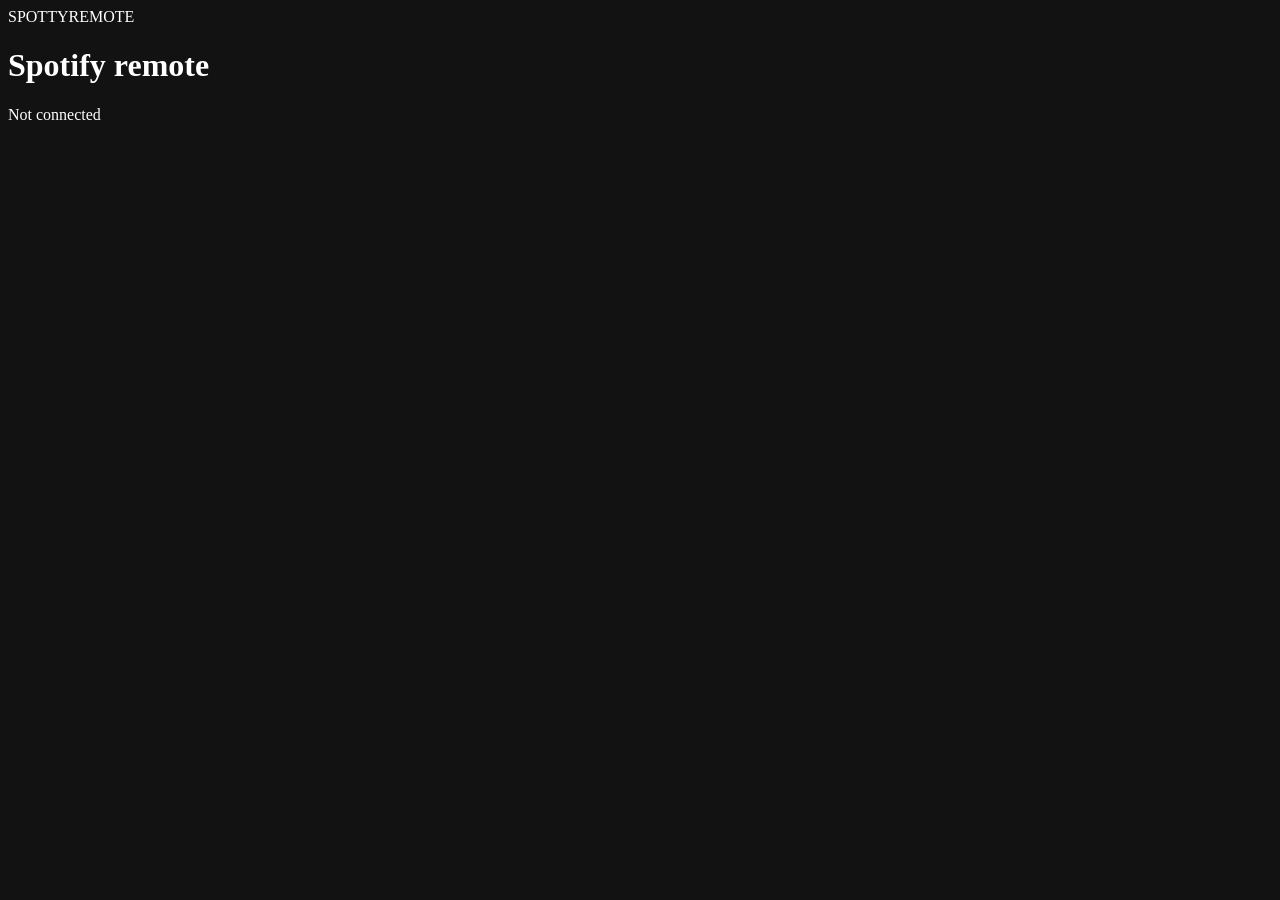
==== index.html @ 8bb914ab "Add web remote shell" ====
<!doctype html>
<html lang="en">
<head>
  <meta charset="utf-8">
  <meta name="viewport" content="width=device-width, initial-scale=1">
  <meta name="color-scheme" content="dark">
  <title>SpottyRemote</title>
  <link rel="stylesheet" href="web/styles.css">
</head>
<body>
  <main class="remote">
    <header class="topbar">
      <div>
        <div class="eyebrow">SPOTTYREMOTE</div>
        <h1>Spotify remote</h1>
      </div>
      <div id="connection-status" class="status">Not connected</div>
    </header>

    <section id="setup" class="panel setup" hidden>
      <h2>Connect Spotify</h2>
      <p>Create a Spotify developer app, add the redirect URI below to its allowlist, then paste the app's Client ID here. The Client ID is not a secret and is stored only in this browser.</p>
      <label>
        Spotify Client ID
        <input id="client-id" type="text" autocomplete="off" spellcheck="false" placeholder="Client ID">
      </label>
      <div class="redirect-row">
        <span>Redirect URI</span>
        <code id="redirect-uri"></code>
      </div>
      <div class="actions">
        <button id="connect" type="button">Connect Spotify</button>
      </div>
      <p id="setup-message" class="message" aria-live="polite"></p>
    </section>

    <section id="player" class="player" hidden>
      <div class="now-playing panel">
        <div class="artwork-wrap">
          <img id="artwork" alt="" hidden>
          <div id="artwork-empty" class="artwork-empty">NO SIGNAL</div>
        </div>

        <div class="track-copy">
          <div id="playback-label" class="eyebrow">PLAYBACK</div>
          <h2 id="track-name">Nothing playing</h2>
          <p id="artist-name">Start playback on a Spotify Connect device.</p>
          <p id="album-name" class="muted"></p>
        </div>
      </div>

      <section class="panel transport">
        <div class="timeline">
          <input id="progress" type="range" min="0" max="1" value="0" step="1000" aria-label="Track position">
          <div class="time-row"><span id="elapsed">0:00</span><span id="duration">0:00</span></div>
        </div>

        <div class="transport-buttons" aria-label="Playback controls">
          <button id="shuffle" type="button" class="secondary" title="Shuffle">SHUF</button>
          <button id="previous" type="button" aria-label="Previous track">◀◀</button>
          <button id="play-pause" type="button" class="primary" aria-label="Play">▶</button>
          <button id="next" type="button" aria-label="Next track">▶▶</button>
          <button id="repeat" type="button" class="secondary" title="Repeat">RPT</button>
        </div>
      </section>

      <section class="panel routing">
        <div class="control-row">
          <label for="device">Output</label>
          <div class="inline-control">
            <select id="device" aria-label="Spotify Connect device"></select>
            <button id="refresh-devices" type="button" class="small">↻</button>
          </div>
        </div>

        <div class="control-row">
          <label for="volume">Volume <span id="volume-value">--</span></label>
          <input id="volume" type="range" min="0" max="100" value="50" step="1">
        </div>

        <div class="footer-row">
          <span id="device-detail" class="muted"></span>
          <button id="disconnect" type="button" class="text-button">Disconnect</button>
        </div>
      </section>

      <p id="player-message" class="message" aria-live="polite"></p>
    </section>
  </main>

  <script type="module" src="web/app.js"></script>
</body>
</html>
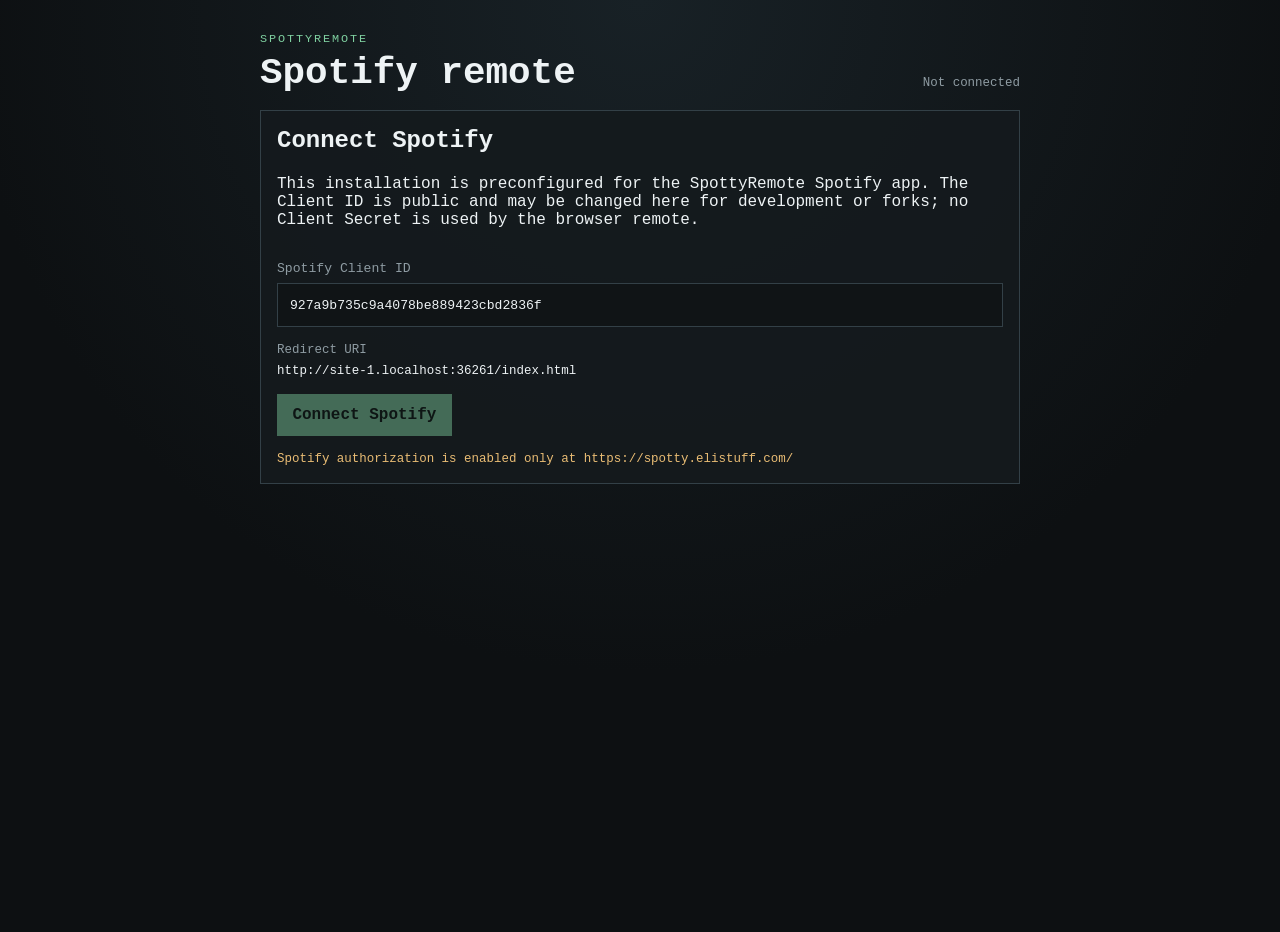
==== commit 519ff0c5: "Update SpottyRemote connection setup copy" ====
--- a/index.html
+++ b/index.html
@@ -19,7 +19,7 @@
 
     <section id="setup" class="panel setup" hidden>
       <h2>Connect Spotify</h2>
-      <p>Create a Spotify developer app, add the redirect URI below to its allowlist, then paste the app's Client ID here. The Client ID is not a secret and is stored only in this browser.</p>
+      <p>This installation is preconfigured for the SpottyRemote Spotify app. The Client ID is public and may be changed here for development or forks; no Client Secret is used by the browser remote.</p>
       <label>
         Spotify Client ID
         <input id="client-id" type="text" autocomplete="off" spellcheck="false" placeholder="Client ID">
--- a/web/styles.css
+++ b/web/styles.css
@@ -0,0 +1,224 @@
+:root {
+  color-scheme: dark;
+  --bg: #0d1012;
+  --panel: #151a1d;
+  --panel-2: #1b2226;
+  --line: #334047;
+  --text: #eef3f5;
+  --muted: #8f9ca3;
+  --accent: #7fd0a0;
+  --accent-dim: #315c43;
+  font-family: ui-monospace, SFMono-Regular, Menlo, Monaco, Consolas, monospace;
+}
+
+* { box-sizing: border-box; }
+
+body {
+  margin: 0;
+  min-height: 100vh;
+  background: radial-gradient(circle at 50% 0%, #182126 0, var(--bg) 42rem);
+  color: var(--text);
+}
+
+button, input, select { font: inherit; }
+
+button, select, input[type="text"] {
+  border: 1px solid var(--line);
+  background: #101416;
+  color: var(--text);
+}
+
+button {
+  min-height: 42px;
+  padding: .65rem .9rem;
+  cursor: pointer;
+}
+
+button:hover { border-color: #60727b; }
+button:disabled { opacity: .45; cursor: default; }
+
+.remote {
+  width: min(760px, calc(100% - 2rem));
+  margin: 2rem auto 4rem;
+}
+
+.topbar {
+  display: flex;
+  align-items: end;
+  justify-content: space-between;
+  gap: 1rem;
+  margin-bottom: 1rem;
+}
+
+h1, h2, p { margin-top: 0; }
+h1 { margin-bottom: 0; font-size: clamp(1.5rem, 5vw, 2.35rem); }
+h2 { margin-bottom: .35rem; }
+
+.eyebrow {
+  color: var(--accent);
+  font-size: .74rem;
+  letter-spacing: .16em;
+  margin-bottom: .35rem;
+}
+
+.status {
+  color: var(--muted);
+  font-size: .78rem;
+  padding-bottom: .25rem;
+}
+
+.status.ok { color: var(--accent); }
+
+.panel {
+  border: 1px solid var(--line);
+  background: color-mix(in srgb, var(--panel) 94%, transparent);
+  padding: 1rem;
+}
+
+.setup {
+  display: grid;
+  gap: 1rem;
+}
+
+.setup label {
+  display: grid;
+  gap: .45rem;
+  color: var(--muted);
+  font-size: .82rem;
+}
+
+input[type="text"] {
+  min-height: 44px;
+  width: 100%;
+  padding: .65rem .75rem;
+  color: var(--text);
+}
+
+.redirect-row {
+  display: grid;
+  gap: .4rem;
+  color: var(--muted);
+  font-size: .78rem;
+}
+
+.redirect-row code {
+  overflow-wrap: anywhere;
+  color: var(--text);
+}
+
+.actions { display: flex; gap: .5rem; }
+.actions button { background: var(--accent); color: #08110c; border-color: var(--accent); font-weight: 700; }
+
+.player {
+  display: grid;
+  gap: .75rem;
+}
+
+.now-playing {
+  display: grid;
+  grid-template-columns: minmax(120px, 36%) 1fr;
+  gap: 1.1rem;
+  align-items: center;
+}
+
+.artwork-wrap {
+  aspect-ratio: 1;
+  background: #090b0c;
+  border: 1px solid var(--line);
+  overflow: hidden;
+  display: grid;
+  place-items: center;
+}
+
+.artwork-wrap img {
+  width: 100%;
+  height: 100%;
+  object-fit: cover;
+}
+
+.artwork-empty {
+  color: #536067;
+  font-size: .8rem;
+  letter-spacing: .14em;
+}
+
+.track-copy { min-width: 0; }
+.track-copy h2 {
+  font-size: clamp(1.25rem, 4vw, 2rem);
+  overflow-wrap: anywhere;
+}
+.track-copy p { margin-bottom: .45rem; overflow-wrap: anywhere; }
+.muted { color: var(--muted); }
+
+.transport { display: grid; gap: 1rem; }
+.timeline { display: grid; gap: .3rem; }
+.time-row { display: flex; justify-content: space-between; color: var(--muted); font-size: .75rem; }
+
+input[type="range"] {
+  width: 100%;
+  accent-color: var(--accent);
+}
+
+.transport-buttons {
+  display: grid;
+  grid-template-columns: 1fr 1fr 1.25fr 1fr 1fr;
+  gap: .45rem;
+}
+
+.transport-buttons .primary {
+  background: var(--accent);
+  color: #07100b;
+  border-color: var(--accent);
+  font-weight: 800;
+}
+
+.transport-buttons .secondary {
+  font-size: .72rem;
+  color: var(--muted);
+}
+
+.transport-buttons .active {
+  color: var(--text);
+  background: var(--accent-dim);
+  border-color: var(--accent);
+}
+
+.routing { display: grid; gap: 1rem; }
+.control-row { display: grid; gap: .5rem; }
+.control-row > label { color: var(--muted); font-size: .78rem; text-transform: uppercase; letter-spacing: .08em; }
+.inline-control { display: grid; grid-template-columns: 1fr auto; gap: .4rem; }
+select { min-width: 0; min-height: 42px; padding: .55rem .65rem; }
+button.small { padding-inline: .8rem; }
+
+.footer-row {
+  display: flex;
+  align-items: center;
+  justify-content: space-between;
+  gap: 1rem;
+  font-size: .76rem;
+}
+
+.text-button {
+  min-height: auto;
+  padding: .25rem;
+  border: 0;
+  background: transparent;
+  color: var(--muted);
+}
+
+.message {
+  min-height: 1.2em;
+  margin: 0;
+  color: #e9bc74;
+  font-size: .78rem;
+}
+
+[hidden] { display: none !important; }
+
+@media (max-width: 540px) {
+  .remote { width: min(100% - 1rem, 760px); margin-top: .75rem; }
+  .now-playing { grid-template-columns: 100px 1fr; }
+  .transport-buttons { grid-template-columns: .8fr 1fr 1.15fr 1fr .8fr; gap: .3rem; }
+  .transport-buttons button { padding-inline: .4rem; }
+  .footer-row { align-items: start; }
+}
